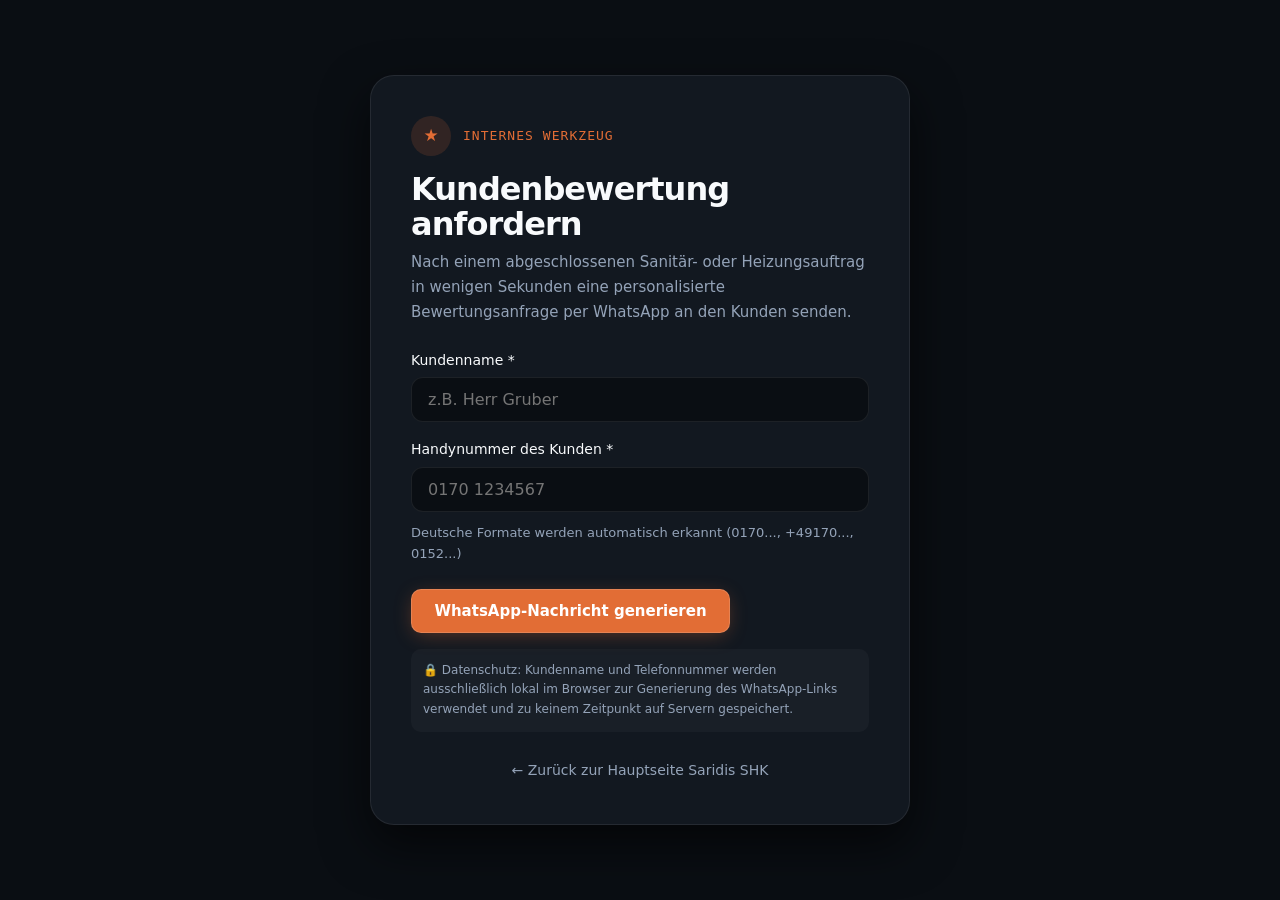
==== bewertung.html @ 6e92bdc9 "feat: bespoke website v8.0 - Saridis SHK (Tier 1)" ====
<!DOCTYPE html>
<html lang="de" data-theme="dark">
<head>
  <meta charset="UTF-8">
  <meta name="viewport" content="width=device-width, initial-scale=1.0">
  <title>Bewertungs-Tool – Saridis SHK Ingolstadt</title>
  <meta name="robots" content="noindex, nofollow">
  <link rel="icon" type="image/svg+xml" href="favicon.svg">
  <link rel="stylesheet" href="style.css">
</head>
<body>
  <main class="bewertung-container">
    <div class="bewertung-card">
      <div style="display:flex;align-items:center;gap:0.75rem;margin-bottom:var(--sp-4)">
        <span style="display:inline-flex;align-items:center;justify-content:center;width:2.5rem;height:2.5rem;border-radius:50%;background:rgba(226,109,53,0.15);color:var(--sc-accent);font-weight:700">★</span>
        <span style="font-family:var(--font-mono);font-size:0.8125rem;color:var(--sc-accent);letter-spacing:0.08em;text-transform:uppercase">Internes Werkzeug</span>
      </div>
      <h1>Kundenbewertung anfordern</h1>
      <p class="bewertung-subtitle">Nach einem abgeschlossenen Sanitär- oder Heizungsauftrag in wenigen Sekunden eine personalisierte Bewertungsanfrage per WhatsApp an den Kunden senden.</p>

      <form id="bewertungForm">
        <div class="form-field">
          <label for="bKundenname">Kundenname *</label>
          <input type="text" id="bKundenname" name="kundenname" class="form-input"
                 placeholder="z.B. Herr Gruber" required autocomplete="name">
        </div>
        <div class="form-field" style="margin-top:var(--sp-4)">
          <label for="bTelefon">Handynummer des Kunden *</label>
          <input type="tel" id="bTelefon" name="telefon" class="form-input"
                 placeholder="0170 1234567" required autocomplete="tel" inputmode="tel">
          <small style="color:var(--sc-ink-muted);font-size:.8125rem;margin-top:.25rem;display:block">
            Deutsche Formate werden automatisch erkannt (0170..., +49170..., 0152...)
          </small>
        </div>
        <div style="margin-top:var(--sp-6)">
          <button type="submit" class="btn-cta">WhatsApp-Nachricht generieren</button>
        </div>
      </form>

      <!-- Ergebnis -->
      <div id="bewertungResult" class="bewertung-result">
        <p style="font-weight:600;color:var(--sc-ink);margin:0 0 var(--sp-3)">Ihre personalisierte Nachricht ist bereit:</p>
        <div class="bewertung-actions">
          <a id="bewertungWaLink" href="#" target="_blank" rel="noopener noreferrer"
             class="btn-cta">In WhatsApp öffnen</a>
          <button type="button" id="bewertungCopyBtn" class="btn-secondary">Link kopieren</button>
        </div>
      </div>

      <!-- DSGVO-Hinweis -->
      <div class="bewertung-dsgvo">
        🔒 Datenschutz: Kundenname und Telefonnummer werden ausschließlich lokal im Browser zur Generierung des WhatsApp-Links verwendet und zu keinem Zeitpunkt auf Servern gespeichert.
      </div>
      
      <div style="margin-top:var(--sp-6);text-align:center">
        <a href="/" style="color:var(--sc-ink-muted);font-size:0.875rem;text-decoration:none">&larr; Zurück zur Hauptseite Saridis SHK</a>
      </div>
    </div>
  </main>
  <script src="assets/js/bewertung.js" defer></script>
</body>
</html>
---- style.css ----
/* ================================================================
   SARIDIS SHK - INGOLSTADT
   High-End Webdesign & B2B-Architektur (v8.0)
   Farbklima: Deep Hydro-Carbon, geschmiedetes Kupfer & Gletscher-Cyan
   ================================================================ */

/* === CSS CUSTOM PROPERTIES === */
:root {
  /* Brand Colors */
  --sc-canvas: #0A0E13;
  --sc-surface: #121820;
  --sc-surface-raised: #19222D;
  --sc-surface-card: #141C25;
  --sc-ink: #F8FAFC;
  --sc-ink-muted: #94A3B8; /* Harmonisch getöntes Titan-Silber */
  --sc-accent: #E26D35; /* Geschmiedetes Kupfer (Thermik & Heizung) */
  --sc-accent-hover: #F07A44;
  --sc-accent-rgb: 226, 109, 53;
  --sc-accent-subtle: #38BDF8; /* Gletscher-Cyan (Hydro & Präzision) */
  --sc-border: rgba(255, 255, 255, 0.08);
  --sc-border-focus: rgba(226, 109, 53, 0.6);

  /* Typography */
  --font-display: 'Space Grotesk', system-ui, -apple-system, sans-serif;
  --font-body: 'Plus Jakarta Sans', system-ui, -apple-system, sans-serif;
  --font-mono: 'JetBrains Mono', ui-monospace, monospace;

  /* Fluid Type Scale */
  --text-hero: clamp(2.35rem, 1.4rem + 4.2vw, 5.8rem);
  --text-h2: clamp(1.85rem, 1.2rem + 2.6vw, 3.4rem);
  --text-h3: clamp(1.25rem, 1.1rem + 1.2vw, 1.85rem);
  --text-body: clamp(0.95rem, 0.9rem + 0.2vw, 1.0625rem);
  --text-small: clamp(0.8125rem, 0.78rem + 0.1vw, 0.875rem);

  /* Spacing */
  --sp-1: 0.25rem;
  --sp-2: 0.5rem;
  --sp-3: 0.75rem;
  --sp-4: 1rem;
  --sp-6: 1.5rem;
  --sp-8: 2rem;
  --sp-12: 3rem;
  --sp-16: 4rem;
  --sp-24: 6rem;
  --sp-32: 8rem;

  /* Emil Kowalski Craft Tokens */
  --ease-out-expo: cubic-bezier(0.16, 1, 0.3, 1);
  --ease-out-cubic: cubic-bezier(0.33, 1, 0.68, 1);
  --ease-out-spring: cubic-bezier(0.34, 1.56, 0.64, 1);
  --duration-micro: 180ms;
  --duration-ui: 240ms;
}

/* === RESET & BASE === */
html {
  box-sizing: border-box;
  scroll-behavior: auto !important; /* Lenis-Kopplung ohne Trackpad-Konflikt */
  -webkit-text-size-adjust: 100%;
}
*, *::before, *::after {
  box-sizing: inherit;
}
body {
  margin: 0;
  overflow-x: hidden;
  background-color: var(--sc-canvas);
  color: var(--sc-ink);
  font-family: var(--font-body);
  font-size: var(--text-body);
  line-height: 1.65;
  -webkit-font-smoothing: antialiased;
  -moz-osx-font-smoothing: grayscale;
}
main {
  overflow-x: clip;
}

/* Native Performance Boost */
section:not(#hero) {
  content-visibility: auto;
  contain-intrinsic-size: auto 600px;
}

/* Typography Defaults */
h1, h2, h3, h4, .hero-title, .section-title {
  font-family: var(--font-display);
  color: var(--sc-ink);
  line-height: 1.1;
  letter-spacing: -0.03em;
  margin-top: 0;
  text-wrap: balance;
}
p {
  margin-top: 0;
  margin-bottom: var(--sp-4);
  color: var(--sc-ink-muted);
}
a {
  color: inherit;
  text-decoration: none;
}
img, svg {
  max-width: 100%;
  height: auto;
  display: block;
}

/* Vercel Web Interface Guidelines Focus Rings */
:focus-visible {
  outline: 2px solid var(--sc-accent) !important;
  outline-offset: 3px !important;
  border-radius: 4px;
}

/* === CONTAINER (Full-Canvas Widescreen) === */
.container {
  width: 100%;
  max-width: 1440px;
  margin-inline: auto;
  padding-inline: clamp(1rem, 3.5vw, 3.5rem);
}

/* Skip-Link */
.skip-link {
  position: absolute;
  top: -100px;
  left: var(--sp-4);
  background: var(--sc-accent);
  color: #fff;
  padding: 0.5rem 1rem;
  border-radius: 4px;
  z-index: 9999;
  font-weight: 600;
  transition: top var(--duration-micro) ease;
}
.skip-link:focus {
  top: var(--sp-4);
}

/* Buttons */
.btn-cta {
  display: inline-flex;
  align-items: center;
  justify-content: center;
  gap: 0.5rem;
  background: var(--sc-accent);
  color: #fff;
  font-family: var(--font-body);
  font-weight: 600;
  font-size: 0.9375rem;
  padding: 0.75rem 1.4rem;
  border-radius: 0.625rem;
  border: 1px solid rgba(255, 255, 255, 0.15);
  cursor: pointer;
  box-shadow: 0 4px 20px -4px rgba(226, 109, 53, 0.4);
  transition: transform var(--duration-micro) var(--ease-out-expo),
              background var(--duration-micro) var(--ease-out-expo),
              box-shadow var(--duration-micro) var(--ease-out-expo);
  text-decoration: none;
  white-space: nowrap;
}
.btn-cta:hover {
  background: var(--sc-accent-hover);
  transform: translateY(-2px);
  box-shadow: 0 8px 24px -4px rgba(226, 109, 53, 0.5);
}
.btn-cta:active {
  transform: scale(0.98);
}
.btn-secondary {
  display: inline-flex;
  align-items: center;
  justify-content: center;
  gap: 0.5rem;
  background: rgba(255, 255, 255, 0.05);
  color: var(--sc-ink);
  font-family: var(--font-body);
  font-weight: 600;
  font-size: 0.9375rem;
  padding: 0.75rem 1.35rem;
  border-radius: 0.625rem;
  border: 1px solid var(--sc-border);
  cursor: pointer;
  transition: background var(--duration-micro) var(--ease-out-expo),
              border-color var(--duration-micro) var(--ease-out-expo),
              transform var(--duration-micro) var(--ease-out-expo);
  text-decoration: none;
}
.btn-secondary:hover {
  background: rgba(255, 255, 255, 0.1);
  border-color: rgba(255, 255, 255, 0.2);
  transform: translateY(-1px);
}
.btn-secondary:active {
  transform: scale(0.98);
}
.full-width {
  width: 100%;
}

/* Gradients & Text Accents */
.gradient-text {
  background: linear-gradient(135deg, #FFFFFF 20%, #CBD5E1 60%, var(--sc-accent) 100%);
  -webkit-background-clip: text;
  -webkit-text-fill-color: transparent;
}
.eyebrow {
  font-family: var(--font-mono);
  font-size: clamp(0.72rem, 0.68rem + 0.18vw, 0.85rem);
  color: var(--sc-accent);
  letter-spacing: 0.12em;
  text-transform: uppercase;
  margin-bottom: var(--sp-2);
  display: inline-block;
}
.status-pill {
  display: inline-flex;
  align-items: center;
  gap: 0.5rem;
  padding: 0.35rem 0.85rem;
  border-radius: 9999px;
  background: rgba(255, 255, 255, 0.04);
  border: 1px solid var(--sc-border);
  font-family: var(--font-mono);
  font-size: 0.75rem;
  color: var(--sc-ink-muted);
}
.pill-dot {
  width: 8px;
  height: 8px;
  border-radius: 50%;
  background: #22C55E;
  box-shadow: 0 0 8px #22C55E;
}

/* Section Common */
.section-padding {
  padding-block: clamp(3.5rem, 6vw, 7rem);
}
.section-header {
  margin-bottom: clamp(2rem, 4vw, 3.5rem);
}
.section-header.text-center {
  text-align: center;
}
.section-subtitle {
  font-size: clamp(1rem, 0.95rem + 0.3vw, 1.15rem);
  max-width: 65ch;
  margin-inline: auto;
}

/* === HEADER & NAVIGATION === */
.site-header {
  position: fixed;
  top: 0;
  left: 0;
  width: 100%;
  z-index: 1000;
  background: rgba(10, 14, 19, 0.85);
  backdrop-filter: blur(16px);
  -webkit-backdrop-filter: blur(16px);
  border-bottom: 1px solid var(--sc-border);
  transition: padding var(--duration-ui) var(--ease-out-expo),
              background var(--duration-ui) var(--ease-out-expo);
  padding-block: 0.85rem;
}
.site-header.scrolled {
  padding-block: 0.6rem;
  background: rgba(10, 14, 19, 0.96);
  box-shadow: 0 12px 32px -10px rgba(0, 0, 0, 0.5);
}
.header-container {
  display: flex;
  align-items: center;
  justify-content: space-between;
  gap: var(--sp-4);
}
.brand-logo {
  display: flex;
  align-items: center;
  gap: 0.65rem;
  font-family: var(--font-display);
  font-weight: 700;
  font-size: 1.15rem;
  letter-spacing: -0.02em;
  color: #fff;
  flex-shrink: 0;
}
.logo-accent {
  color: var(--sc-accent);
}
.desktop-nav .nav-links {
  display: flex;
  align-items: center;
  gap: clamp(1rem, 2vw, 2rem);
  list-style: none;
  margin: 0;
  padding: 0;
  white-space: nowrap;
}
.desktop-nav .nav-links a {
  font-size: 0.875rem;
  font-weight: 500;
  color: var(--sc-ink-muted);
  transition: color var(--duration-micro) ease;
  position: relative;
  padding-block: 0.25rem;
}
.desktop-nav .nav-links a:hover,
.desktop-nav .nav-links a.nav-active {
  color: #fff;
}
.desktop-nav .nav-links a::after {
  content: '';
  position: absolute;
  bottom: 0;
  left: 50%;
  width: 0;
  height: 2px;
  background: var(--sc-accent);
  border-radius: 2px;
  transition: width var(--duration-micro) var(--ease-out-expo),
              left var(--duration-micro) var(--ease-out-expo);
}
.desktop-nav .nav-links a:hover::after,
.desktop-nav .nav-links a.nav-active::after {
  width: 100%;
  left: 0;
}

.header-actions {
  display: flex;
  align-items: center;
  gap: var(--sp-3);
  flex-shrink: 0;
}
.header-phone {
  display: none;
  align-items: center;
  gap: 0.45rem;
  font-family: var(--font-mono);
  font-size: 0.8125rem;
  color: var(--sc-accent);
  padding: 0.35rem 0.75rem;
  border-radius: 9999px;
  border: 1px solid rgba(226, 109, 53, 0.3);
  background: rgba(226, 109, 53, 0.06);
}
@media (min-width: 1100px) {
  .header-phone {
    display: inline-flex;
  }
}
.phone-pulse {
  width: 6px;
  height: 6px;
  border-radius: 50%;
  background: var(--sc-accent);
  box-shadow: 0 0 6px var(--sc-accent);
}

.hamburger {
  display: none;
  flex-direction: column;
  justify-content: center;
  gap: 5px;
  width: 2.5rem;
  height: 2.5rem;
  background: rgba(255, 255, 255, 0.05);
  border: 1px solid var(--sc-border);
  border-radius: 0.5rem;
  cursor: pointer;
  padding: 0.5rem;
}
.hamburger .bar {
  width: 100%;
  height: 2px;
  background: var(--sc-ink);
  transition: transform var(--duration-micro) ease;
}

/* Breakpoint 1024px: Menü schaltet auf Hamburger um */
@media (max-width: 1024px) {
  .desktop-nav, .header-cta {
    display: none !important;
  }
  .hamburger {
    display: flex;
  }
}

/* Mobile Menu Dialog */
.mobile-menu {
  position: fixed;
  inset: 0;
  z-index: 999;
  background: rgba(10, 14, 19, 0.98);
  backdrop-filter: blur(24px);
  -webkit-backdrop-filter: blur(24px);
  display: none;
  padding: 6rem 2rem 3rem;
  flex-direction: column;
  justify-content: space-between;
}
.mobile-menu.is-open {
  display: flex !important;
}
.mobile-nav-links {
  list-style: none;
  padding: 0;
  margin: 0;
  display: flex;
  flex-direction: column;
  gap: 1.5rem;
}
.mobile-nav-links a {
  font-family: var(--font-display);
  font-size: 1.6rem;
  font-weight: 600;
  color: var(--sc-ink);
  display: block;
}
.mobile-nav-links a:hover {
  color: var(--sc-accent);
}

/* === HERO STAGE === */
#hero {
  padding-top: clamp(6.5rem, 11vw, 9.5rem);
  padding-bottom: clamp(3rem, 6vw, 6rem);
  position: relative;
}
.hero-grid {
  display: grid;
  grid-template-columns: 1fr;
  gap: clamp(2rem, 4vw, 4rem);
  align-items: center;
}
@media (min-width: 1024px) {
  .hero-grid {
    grid-template-columns: 1.15fr 0.85fr;
  }
}
.hero-content {
  display: flex;
  flex-direction: column;
  align-items: flex-start;
}
.hero-greeting {
  font-family: var(--font-mono);
  font-size: 0.85rem;
  color: var(--sc-accent-subtle);
  margin-bottom: var(--sp-2);
}
.hero-title {
  font-size: var(--text-hero);
  margin-bottom: var(--sp-4);
  word-break: break-word;
}
.hero-lead {
  font-size: clamp(1.05rem, 0.95rem + 0.35vw, 1.25rem);
  line-height: 1.6;
  margin-bottom: var(--sp-6);
  max-width: 60ch;
}
.hero-actions {
  display: flex;
  gap: var(--sp-4);
  flex-wrap: wrap;
  width: 100%;
}
@media (max-width: 480px) {
  .hero-actions .btn-cta,
  .hero-actions .btn-secondary {
    width: 100%;
  }
}
.hero-proof-bar {
  display: flex;
  align-items: center;
  gap: var(--sp-6);
  margin-top: var(--sp-8);
  padding-top: var(--sp-6);
  border-top: 1px solid var(--sc-border);
  flex-wrap: wrap;
}
.proof-item {
  display: flex;
  flex-direction: column;
}
.proof-val {
  font-family: var(--font-mono);
  font-size: 1.5rem;
  font-weight: 700;
  color: #fff;
}
.proof-lbl {
  font-size: 0.75rem;
  color: var(--sc-ink-muted);
  text-transform: uppercase;
  letter-spacing: 0.05em;
}

/* Hero Visual: Vorwand-Schnittstellen-Slider */
.vorwand-card {
  background: var(--sc-surface);
  border: 1px solid var(--sc-border);
  border-radius: 1.5rem;
  padding: clamp(1.25rem, 2.5vw, 2rem);
  position: relative;
  box-shadow: 0 24px 64px -16px rgba(0, 0, 0, 0.6);
}
.vorwand-header {
  display: flex;
  justify-content: space-between;
  align-items: center;
  margin-bottom: var(--sp-4);
}
.vorwand-stage-wrapper {
  position: relative;
  width: 100%;
  height: 320px;
  border-radius: 1rem;
  overflow: hidden;
  border: 1px solid rgba(255, 255, 255, 0.08);
  background: #0D131A;
  touch-action: pan-y;
}
@media (min-width: 640px) {
  .vorwand-stage-wrapper {
    height: 380px;
  }
}
.vorwand-layer {
  position: absolute;
  inset: 0;
  width: 100%;
  height: 100%;
  display: flex;
  flex-direction: column;
  justify-content: space-between;
  padding: 1.5rem;
  user-select: none;
}
.vorwand-layer.raw {
  background: radial-gradient(circle at 70% 30%, #19232D 0%, #0D131A 100%);
  border-right: 2px solid var(--sc-accent);
}
.vorwand-layer.finished {
  background: radial-gradient(circle at 30% 70%, #15222E 0%, #0A1016 100%);
}
.vorwand-handle {
  position: absolute;
  top: 0;
  bottom: 0;
  left: 50%;
  width: 4px;
  background: var(--sc-accent);
  cursor: ew-resize;
  z-index: 20;
  display: flex;
  align-items: center;
  justify-content: center;
}
.handle-knob {
  width: 44px;
  height: 44px;
  border-radius: 50%;
  background: var(--sc-accent);
  color: #fff;
  display: flex;
  align-items: center;
  justify-content: center;
  font-size: 0.85rem;
  font-weight: 700;
  box-shadow: 0 0 16px rgba(226, 109, 53, 0.8);
  user-select: none;
}
.layer-badge {
  font-family: var(--font-mono);
  font-size: 0.75rem;
  padding: 0.35rem 0.75rem;
  border-radius: 6px;
  width: fit-content;
}
.raw-badge {
  background: rgba(226, 109, 53, 0.2);
  color: var(--sc-accent);
  border: 1px solid rgba(226, 109, 53, 0.4);
}
.finish-badge {
  background: rgba(56, 189, 248, 0.2);
  color: var(--sc-accent-subtle);
  border: 1px solid rgba(56, 189, 248, 0.4);
}
.layer-specs {
  display: flex;
  flex-direction: column;
  gap: 0.4rem;
}
.spec-item {
  font-family: var(--font-mono);
  font-size: 0.8125rem;
  color: var(--sc-ink);
  display: flex;
  align-items: center;
  gap: 0.4rem;
}

/* === ROTATING BADGE === */
.rotating-seal {
  animation: spin-slow 22s linear infinite;
  transform-origin: center;
  will-change: transform;
}
@keyframes spin-slow {
  from { transform: rotate(0deg); }
  to { transform: rotate(360deg); }
}

/* === BENTO DOSSIER (Leistungen & Standards) === */
.bento-grid {
  display: grid;
  grid-template-columns: 1fr;
  gap: clamp(1rem, 2vw, 1.75rem);
}
@media (min-width: 768px) {
  .bento-grid {
    grid-template-columns: repeat(2, 1fr);
  }
}
@media (min-width: 1100px) {
  .bento-grid {
    grid-template-columns: 1.2fr 0.8fr;
  }
}
.bento-card {
  background: var(--sc-surface);
  border: 1px solid var(--sc-border);
  border-radius: 1.25rem;
  padding: clamp(1.5rem, 3vw, 2.5rem);
  position: relative;
  overflow: hidden;
  transition: border-color var(--duration-micro) ease,
              transform var(--duration-micro) ease;
}
.bento-card:hover {
  border-color: rgba(255, 255, 255, 0.18);
}
.bento-card.accent-copper {
  border-top: 3px solid var(--sc-accent);
}
.bento-card.accent-cyan {
  border-top: 3px solid var(--sc-accent-subtle);
}
.card-icon-tag {
  display: inline-flex;
  align-items: center;
  gap: 0.5rem;
  font-family: var(--font-mono);
  font-size: 0.8125rem;
  color: var(--sc-ink-muted);
  margin-bottom: var(--sp-4);
}
.bento-list {
  list-style: none;
  padding: 0;
  margin: var(--sp-4) 0 0;
  display: flex;
  flex-direction: column;
  gap: 0.75rem;
}
.bento-list li {
  display: flex;
  align-items: flex-start;
  gap: 0.6rem;
  font-size: 0.9375rem;
  color: var(--sc-ink);
}
.bento-list li svg {
  flex-shrink: 0;
  margin-top: 3px;
  color: var(--sc-accent);
}

/* 4-Spalten Grid */
.grid-4-col {
  display: grid;
  grid-template-columns: 1fr;
  gap: var(--sp-4);
}
@media (min-width: 640px) {
  .grid-4-col {
    grid-template-columns: repeat(2, 1fr);
  }
}
@media (min-width: 1100px) {
  .grid-4-col {
    grid-template-columns: repeat(4, 1fr);
  }
}
.grid-3-col {
  display: grid;
  grid-template-columns: 1fr;
  gap: var(--sp-6);
}
@media (min-width: 640px) {
  .grid-3-col {
    grid-template-columns: repeat(2, 1fr);
  }
}
@media (min-width: 1024px) {
  .grid-3-col {
    grid-template-columns: repeat(3, 1fr);
  }
}

/* Standard Kacheln */
.standard-card {
  background: var(--sc-surface);
  border: 1px solid var(--sc-border);
  border-radius: 1.25rem;
  padding: var(--sp-6);
}
.standard-card h3 {
  font-size: 1.15rem;
  margin-block: var(--sp-2);
}

/* === SIGNATURE FEATURE: SIMULATOR === */
.simulator-container {
  background: var(--sc-surface);
  border: 1px solid var(--sc-border);
  border-radius: 1.5rem;
  padding: clamp(1.25rem, 3.5vw, 3rem);
  box-shadow: 0 20px 60px -15px rgba(0, 0, 0, 0.4);
}
.simulator-layout {
  display: grid;
  grid-template-columns: 1fr;
  gap: clamp(1.5rem, 3.5vw, 3rem);
}
@media (min-width: 1024px) {
  .simulator-layout {
    grid-template-columns: 1.15fr 0.85fr;
  }
}
.sim-module-group {
  margin-bottom: var(--sp-6);
}
.sim-label {
  display: block;
  font-weight: 600;
  margin-bottom: var(--sp-3);
  color: var(--sc-ink);
}
.scope-toggle-tabs {
  display: grid;
  grid-template-columns: 1fr;
  gap: 0.5rem;
}
@media (min-width: 500px) {
  .scope-toggle-tabs {
    grid-template-columns: repeat(3, 1fr);
  }
}
.sim-tab-btn {
  background: var(--sc-canvas);
  border: 1px solid var(--sc-border);
  color: var(--sc-ink-muted);
  border-radius: 0.75rem;
  padding: 0.65rem 0.85rem;
  font-family: var(--font-body);
  font-size: 0.875rem;
  font-weight: 500;
  cursor: pointer;
  text-align: center;
  transition: all var(--duration-micro) ease;
}
.sim-tab-btn.active {
  background: rgba(226, 109, 53, 0.15);
  border-color: var(--sc-accent);
  color: #fff;
  font-weight: 600;
}
.range-slider-wrapper {
  display: flex;
  flex-direction: column;
  gap: 0.5rem;
}
.range-display {
  display: flex;
  justify-content: space-between;
  font-family: var(--font-mono);
  font-size: 0.875rem;
  color: var(--sc-accent);
}
.sim-slider {
  width: 100%;
  height: 6px;
  border-radius: 3px;
  background: var(--sc-border);
  accent-color: var(--sc-accent);
  cursor: pointer;
}

/* Simulator Output Dashboard */
.sim-result-card {
  background: var(--sc-surface-raised);
  border: 1px solid rgba(226, 109, 53, 0.25);
  border-radius: 1.25rem;
  padding: clamp(1.25rem, 2.5vw, 2rem);
  display: flex;
  flex-direction: column;
  justify-content: space-between;
  gap: var(--sp-6);
}
.res-stat-row {
  display: flex;
  justify-content: space-between;
  align-items: center;
  padding-block: 0.65rem;
  border-bottom: 1px solid var(--sc-border);
}
.res-stat-row:last-child {
  border-bottom: none;
}
.res-val {
  font-family: var(--font-mono);
  font-weight: 700;
  color: #fff;
}
.res-val.highlight {
  color: var(--sc-accent);
  font-size: 1.15rem;
}
.res-val.kfw {
  color: var(--sc-accent-subtle);
}

/* === ERLEBNIS-KONTAKTPUNKT (Multi-Step Form) === */
.experience-contact-card {
  background: var(--sc-surface);
  border: 1px solid var(--sc-border);
  border-radius: 1.5rem;
  padding: clamp(1.25rem, 3vw, 2.5rem);
  max-width: 840px;
  margin-inline: auto;
  box-shadow: 0 20px 48px -12px rgba(0, 0, 0, 0.5);
}
.contact-step-indicator {
  display: flex;
  align-items: center;
  justify-content: space-between;
  margin-bottom: var(--sp-8);
  gap: var(--sp-2);
}
.step-badge {
  display: flex;
  align-items: center;
  gap: 0.5rem;
  background: transparent;
  border: 1px solid var(--sc-border);
  padding: 0.45rem 0.85rem;
  border-radius: 9999px;
  font-size: 0.8125rem;
  color: var(--sc-ink-muted);
  cursor: pointer;
  transition: all var(--duration-ui) var(--ease-out-expo);
}
.step-badge.active {
  background: var(--sc-accent);
  color: #fff;
  border-color: var(--sc-accent);
}
.step-num {
  width: 1.25rem;
  height: 1.25rem;
  border-radius: 50%;
  background: rgba(255, 255, 255, 0.2);
  display: inline-flex;
  align-items: center;
  justify-content: center;
  font-weight: 700;
  font-size: 0.75rem;
}
.step-line {
  flex: 1;
  height: 2px;
  background: var(--sc-border);
}
.option-pill-grid {
  display: grid;
  grid-template-columns: 1fr;
  gap: var(--sp-3);
  margin-bottom: var(--sp-6);
}
@media (min-width: 640px) {
  .option-pill-grid {
    grid-template-columns: repeat(3, 1fr);
  }
}
.craft-option-card {
  position: relative;
  display: flex;
  border: 2px solid var(--sc-border);
  border-radius: 1rem;
  padding: var(--sp-4);
  cursor: pointer;
  background: var(--sc-canvas);
  transition: transform var(--duration-micro) var(--ease-out-expo),
              border-color var(--duration-micro) var(--ease-out-expo),
              background var(--duration-micro) var(--ease-out-expo);
}
.craft-option-card input {
  position: absolute;
  opacity: 0;
}
.craft-option-card:has(input:checked) {
  border-color: var(--sc-accent);
  background: rgba(226, 109, 53, 0.08);
  transform: translateY(-2px);
}
.craft-option-card:hover {
  border-color: var(--sc-ink-muted);
}
.option-content {
  display: flex;
  flex-direction: column;
  gap: 0.25rem;
}
.option-title {
  font-size: 0.95rem;
  color: var(--sc-ink);
}
.option-desc {
  font-size: 0.8rem;
  color: var(--sc-ink-muted);
}
.step-nav-actions {
  margin-top: var(--sp-6);
  display: flex;
  justify-content: flex-end;
  gap: var(--sp-4);
}
.step-nav-actions.flex-between {
  justify-content: space-between;
}
.form-grid-inputs {
  display: grid;
  grid-template-columns: 1fr;
  gap: var(--sp-4);
}
@media (min-width: 640px) {
  .form-grid-inputs {
    grid-template-columns: repeat(2, 1fr);
  }
  .form-field.full-width {
    grid-column: span 2;
  }
}
.form-field {
  display: flex;
  flex-direction: column;
  gap: 0.35rem;
}
.form-field label {
  font-size: 0.875rem;
  font-weight: 500;
  color: var(--sc-ink);
}
.form-input {
  width: 100%;
  padding: 0.75rem 1rem;
  border: 1px solid var(--sc-border);
  border-radius: 0.75rem;
  background: var(--sc-canvas);
  color: var(--sc-ink);
  font-family: var(--font-body);
  font-size: 1rem;
  transition: border-color var(--duration-micro) var(--ease-out-expo);
}
.form-input:focus {
  border-color: var(--sc-accent);
  outline: none;
}
.contact-fallback-card {
  margin-top: var(--sp-6);
  padding: var(--sp-6);
  background: rgba(220, 38, 38, 0.08);
  border: 1px solid rgba(220, 38, 38, 0.3);
  border-radius: 1rem;
  text-align: center;
}
.fallback-actions {
  display: flex;
  gap: var(--sp-4);
  justify-content: center;
  flex-wrap: wrap;
  margin-top: var(--sp-4);
}

/* === FOOTER === */
.site-footer {
  border-top: 1px solid var(--sc-border);
  padding-block: var(--sp-8);
  background: #070A0E;
}
.footer-content {
  display: flex;
  flex-direction: column;
  align-items: center;
  justify-content: space-between;
  gap: var(--sp-4);
  text-align: center;
}
@media (min-width: 768px) {
  .footer-content {
    flex-direction: row;
    text-align: left;
  }
}
.footer-copy {
  margin: 0;
  font-size: 0.875rem;
  color: var(--sc-ink-muted);
}
.footer-links {
  display: flex;
  align-items: center;
  gap: var(--sp-3);
  font-size: 0.875rem;
  color: var(--sc-ink-muted);
}
.footer-links button,
.inline-link-btn {
  background: none;
  border: none;
  padding: 0;
  color: var(--sc-ink-muted);
  font-size: inherit;
  font-family: inherit;
  cursor: pointer;
  text-decoration: underline;
}
.footer-links button:hover,
.inline-link-btn:hover {
  color: #fff;
}

/* === MODALS (Impressum & Datenschutz) === */
.modal {
  position: fixed;
  inset: 0;
  z-index: 2000;
  display: flex;
  align-items: center;
  justify-content: center;
  padding: 1rem;
}
.modal[hidden] {
  display: none !important;
}
.modal-backdrop {
  position: absolute;
  inset: 0;
  background: rgba(0, 0, 0, 0.85);
  backdrop-filter: blur(8px);
}
.modal-content {
  position: relative;
  background: var(--sc-surface);
  border: 1px solid var(--sc-border);
  border-radius: 1.25rem;
  width: min(720px, 100%);
  max-height: 85vh;
  overflow-y: auto;
  padding: clamp(1.5rem, 4vw, 2.5rem);
  box-shadow: 0 24px 64px rgba(0, 0, 0, 0.8);
  z-index: 10;
}
.modal-close {
  position: absolute;
  top: 1.25rem;
  right: 1.25rem;
  background: rgba(255, 255, 255, 0.08);
  border: none;
  color: var(--sc-ink);
  width: 2rem;
  height: 2rem;
  border-radius: 50%;
  cursor: pointer;
  display: flex;
  align-items: center;
  justify-content: center;
  font-size: 1rem;
}

/* === CONSENT BANNER === */
.consent-banner {
  position: fixed;
  bottom: 1.25rem;
  left: 1.25rem;
  right: 1.25rem;
  max-width: 580px;
  margin-inline: auto;
  z-index: 1500;
  background: var(--sc-surface);
  border: 1px solid var(--sc-border);
  border-radius: 1rem;
  padding: 1.25rem;
  box-shadow: 0 20px 48px rgba(0, 0, 0, 0.7);
}
.consent-banner[hidden] {
  display: none !important;
}
.consent-actions {
  display: flex;
  gap: var(--sp-3);
  margin-top: var(--sp-3);
  flex-wrap: wrap;
}
.btn-consent-accept {
  background: var(--sc-accent);
  color: #fff;
  border: none;
  padding: 0.5rem 1rem;
  border-radius: 0.5rem;
  font-weight: 600;
  font-size: 0.875rem;
  cursor: pointer;
}
.btn-consent-reject {
  background: rgba(255, 255, 255, 0.08);
  color: var(--sc-ink);
  border: 1px solid var(--sc-border);
  padding: 0.5rem 1rem;
  border-radius: 0.5rem;
  font-size: 0.875rem;
  cursor: pointer;
}

/* === WHATSAPP FLOATING WIDGET === */
.whatsapp-widget {
  position: fixed;
  bottom: 1.25rem;
  right: 1.25rem;
  width: 3.5rem;
  height: 3.5rem;
  border-radius: 50%;
  background: #25D366;
  color: #fff;
  display: flex;
  align-items: center;
  justify-content: center;
  z-index: 997;
  box-shadow: 0 8px 24px -4px rgba(37, 211, 102, 0.5);
  transition: transform var(--duration-micro) var(--ease-out-expo);
}
.whatsapp-widget:hover {
  transform: scale(1.08);
}
.whatsapp-pulse {
  position: absolute;
  inset: -4px;
  border-radius: 50%;
  border: 2px solid #25D366;
  animation: wa-pulse 2s infinite ease-out;
}
@keyframes wa-pulse {
  0% { transform: scale(1); opacity: 0.8; }
  100% { transform: scale(1.35); opacity: 0; }
}

/* === BAUSTEIN A: SMART CHAT ASSISTENT === */
.chat-widget {
  position: fixed;
  bottom: 5.5rem;
  right: 1.25rem;
  z-index: 998;
  display: flex;
  flex-direction: column;
  align-items: flex-end;
  gap: var(--sp-3);
}
.chat-toggle-btn {
  display: flex;
  align-items: center;
  gap: 0.5rem;
  background: var(--sc-surface-raised);
  color: #fff;
  border: 1px solid var(--sc-accent);
  border-radius: 9999px;
  padding: 0.65rem 1.1rem;
  font-family: var(--font-body);
  font-size: 0.875rem;
  font-weight: 600;
  cursor: pointer;
  box-shadow: 0 4px 16px -4px rgba(0, 0, 0, 0.4);
  transition: transform var(--duration-micro) var(--ease-out-expo);
  position: relative;
}
.chat-toggle-btn:hover {
  transform: translateY(-2px);
  background: var(--sc-surface);
}
.chat-toggle-label {
  display: none;
}
@media (min-width: 480px) {
  .chat-toggle-label {
    display: inline;
  }
}
.chat-puls {
  position: absolute;
  top: -3px;
  right: -3px;
  width: 10px;
  height: 10px;
  border-radius: 50%;
  background: #22c55e;
  box-shadow: 0 0 0 0 rgba(34, 197, 94, 0.5);
  animation: chat-puls-ring 2s ease-out infinite;
}
@keyframes chat-puls-ring {
  0%   { box-shadow: 0 0 0 0 rgba(34, 197, 94, 0.5); }
  70%  { box-shadow: 0 0 0 8px rgba(34, 197, 94, 0); }
  100% { box-shadow: 0 0 0 0 rgba(34, 197, 94, 0); }
}
.chat-panel {
  width: min(360px, calc(100vw - 2.5rem));
  background: var(--sc-surface);
  border: 1px solid var(--sc-border);
  border-radius: 1.25rem;
  box-shadow: 0 20px 48px -12px rgba(0, 0, 0, 0.8);
  display: flex;
  flex-direction: column;
  overflow: hidden;
  max-height: min(520px, calc(100dvh - 10rem));
}
.chat-panel[hidden] {
  display: none !important;
}
.chat-header {
  display: flex;
  align-items: center;
  justify-content: space-between;
  padding: var(--sp-4);
  background: var(--sc-surface-raised);
  border-bottom: 1px solid var(--sc-border);
  color: #fff;
  gap: var(--sp-3);
}
.chat-header-info {
  display: flex;
  align-items: center;
  gap: var(--sp-3);
}
.chat-avatar {
  width: 2.25rem;
  height: 2.25rem;
  border-radius: 50%;
  background: var(--sc-accent);
  display: flex;
  align-items: center;
  justify-content: center;
  font-weight: 700;
  font-size: 0.95rem;
  flex-shrink: 0;
}
.chat-name {
  font-weight: 600;
  font-size: 0.9375rem;
  margin: 0;
}
.chat-status {
  font-size: 0.75rem;
  color: #22C55E;
  margin: 0;
}
.chat-close-btn {
  background: transparent;
  border: none;
  color: var(--sc-ink-muted);
  cursor: pointer;
  padding: 0.35rem;
  display: flex;
  align-items: center;
  justify-content: center;
}
.chat-messages {
  flex: 1;
  overflow-y: auto;
  padding: var(--sp-4);
  display: flex;
  flex-direction: column;
  gap: var(--sp-3);
}
.chat-bubble {
  max-width: 88%;
  padding: 0.625rem 0.875rem;
  border-radius: 1rem;
  font-size: 0.875rem;
  line-height: 1.5;
  word-break: break-word;
}
.chat-bubble.bot {
  background: var(--sc-canvas);
  border: 1px solid var(--sc-border);
  color: var(--sc-ink);
  border-bottom-left-radius: 0.25rem;
  align-self: flex-start;
}
.chat-bubble.user {
  background: var(--sc-accent);
  color: #fff;
  border-bottom-right-radius: 0.25rem;
  align-self: flex-end;
}
.chat-wa-btn {
  display: inline-flex;
  align-items: center;
  gap: 0.4rem;
  margin-top: 0.5rem;
  background: #25d366;
  color: #fff;
  border: none;
  border-radius: 0.625rem;
  padding: 0.45rem 0.875rem;
  font-size: 0.8125rem;
  font-weight: 600;
  cursor: pointer;
  text-decoration: none;
  white-space: nowrap;
}
.chat-quick-actions {
  display: flex;
  flex-wrap: wrap;
  gap: 0.4rem;
  padding: 0 var(--sp-4) var(--sp-3);
}
.chat-quick-btn {
  background: transparent;
  border: 1px solid var(--sc-border);
  color: var(--sc-ink-muted);
  border-radius: 9999px;
  padding: 0.35rem 0.8rem;
  font-size: 0.8125rem;
  cursor: pointer;
  transition: all var(--duration-micro) ease;
}
.chat-quick-btn:hover {
  background: var(--sc-accent);
  border-color: var(--sc-accent);
  color: #fff;
}
.chat-input-form {
  display: flex;
  align-items: center;
  gap: var(--sp-2);
  padding: var(--sp-3) var(--sp-4);
  border-top: 1px solid var(--sc-border);
  background: var(--sc-surface-raised);
}
.chat-input {
  flex: 1;
  border: 1px solid var(--sc-border);
  border-radius: 0.75rem;
  padding: 0.5rem 0.75rem;
  background: var(--sc-canvas);
  color: var(--sc-ink);
  font-size: 0.875rem;
  font-family: var(--font-body);
}
.chat-send-btn {
  background: var(--sc-accent);
  color: #fff;
  border: none;
  border-radius: 0.75rem;
  width: 2.25rem;
  height: 2.25rem;
  display: flex;
  align-items: center;
  justify-content: center;
  cursor: pointer;
}
.chat-dsgvo-hint {
  font-size: 0.7rem;
  color: var(--sc-ink-muted);
  text-align: center;
  padding: 0 var(--sp-4) var(--sp-2);
  margin: 0;
}

/* === BAUSTEIN B: BEWERTUNGS-TOOL CSS === */
.bewertung-container {
  min-height: 100dvh;
  display: flex;
  align-items: center;
  justify-content: center;
  padding: clamp(1.25rem, 4vw, 3rem);
  background: var(--sc-canvas);
}
.bewertung-card {
  width: 100%;
  max-width: 540px;
  background: var(--sc-surface);
  border: 1px solid var(--sc-border);
  border-radius: 1.5rem;
  padding: clamp(1.5rem, 4vw, 2.5rem);
  box-shadow: 0 20px 48px rgba(0, 0, 0, 0.6);
}
.bewertung-card h1 {
  font-size: clamp(1.5rem, 3vw, 2rem);
  margin-bottom: var(--sp-2);
}
.bewertung-subtitle {
  color: var(--sc-ink-muted);
  font-size: 0.9375rem;
  margin-bottom: var(--sp-6);
}
.bewertung-result {
  margin-top: var(--sp-6);
  padding: var(--sp-4);
  background: var(--sc-canvas);
  border: 1px solid var(--sc-border);
  border-radius: 1rem;
  display: none;
}
.bewertung-result.is-visible {
  display: block;
}
.bewertung-actions {
  display: flex;
  gap: var(--sp-3);
  flex-wrap: wrap;
  margin-top: var(--sp-4);
}
.bewertung-dsgvo {
  font-size: 0.75rem;
  color: var(--sc-ink-muted);
  margin-top: var(--sp-4);
  padding: var(--sp-3);
  background: rgba(255, 255, 255, 0.03);
  border-radius: 0.625rem;
}

/* === BAUSTEIN C: RECRUITING-SEITE CSS === */
.team-hero {
  padding-top: clamp(6.5rem, 11vw, 9.5rem);
  padding-bottom: clamp(2rem, 4vw, 4rem);
  text-align: center;
}
.team-benefit-card {
  background: var(--sc-surface);
  border: 1px solid var(--sc-border);
  border-radius: 1.25rem;
  padding: var(--sp-6);
}
.benefit-icon-wrap {
  width: 3.5rem;
  height: 3.5rem;
  border-radius: 1rem;
  background: rgba(226, 109, 53, 0.12);
  border: 1px solid rgba(226, 109, 53, 0.3);
  display: flex;
  align-items: center;
  justify-content: center;
  margin-bottom: var(--sp-4);
}
.team-form-section {
  background: var(--sc-surface);
  border: 1px solid var(--sc-border);
  border-radius: 1.5rem;
  padding: clamp(1.5rem, 4vw, 2.5rem);
  max-width: 640px;
  margin: var(--sp-8) auto 0;
  box-shadow: 0 20px 48px rgba(0, 0, 0, 0.6);
}

/* === NATIVE 3D PERSPECTIVE ENGINE === */
.card-3d {
  transform-style: preserve-3d;
  transition: transform 0.25s var(--ease-out-expo), box-shadow 0.25s ease;
  will-change: transform;
}

/* === REDUCED MOTION === */
@media (prefers-reduced-motion: reduce) {
  *, *::before, *::after {
    animation-duration: 0.01ms !important;
    animation-iteration-count: 1 !important;
    transition-duration: 0.01ms !important;
  }
}
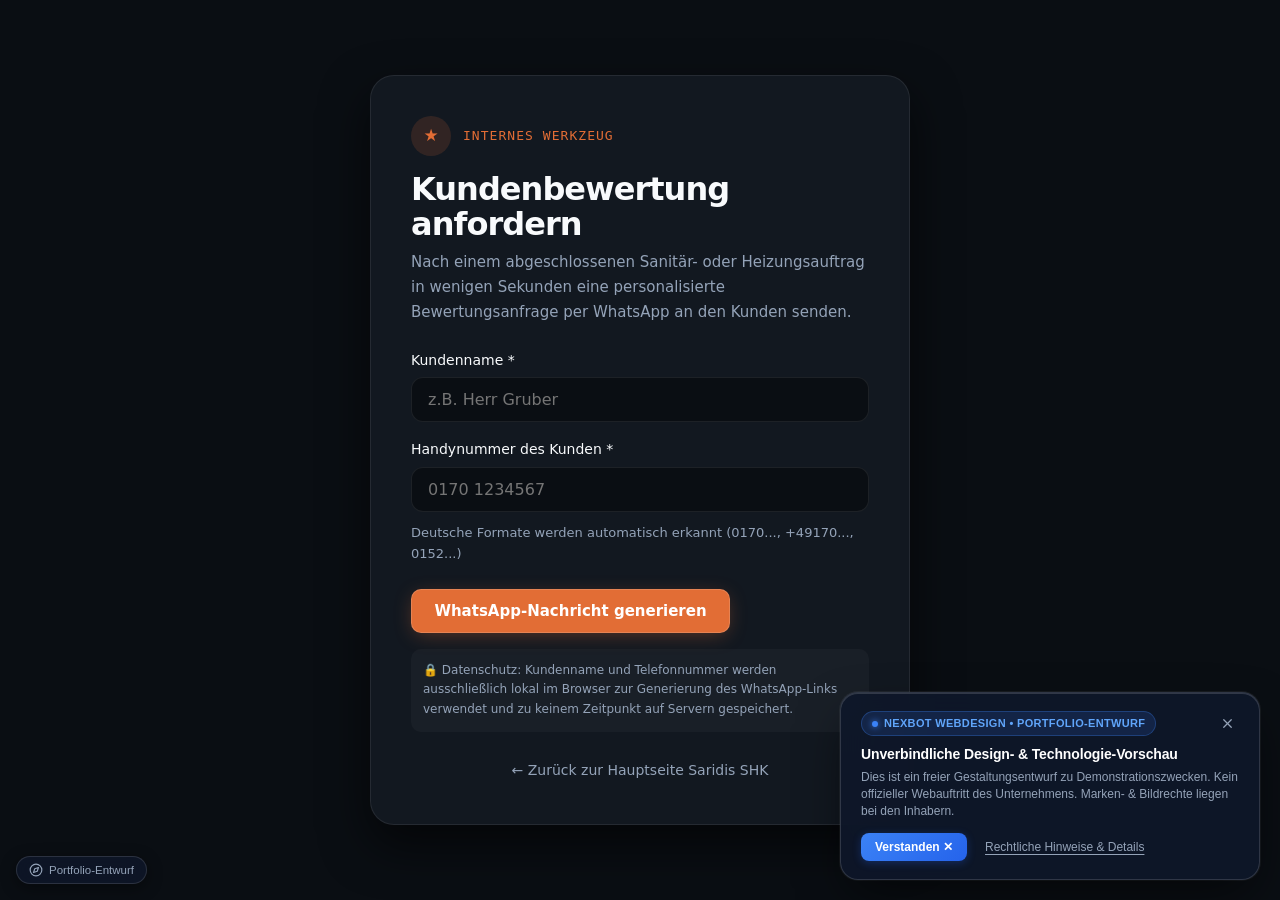
==== commit 83e214e5: "feat(legal): add dismissible portfolio preview notice, legal transparency modal and strict noindex r" ====
--- a/bewertung.html
+++ b/bewertung.html
@@ -4,9 +4,11 @@
   <meta charset="UTF-8">
   <meta name="viewport" content="width=device-width, initial-scale=1.0">
   <title>Bewertungs-Tool – Saridis SHK Ingolstadt</title>
-  <meta name="robots" content="noindex, nofollow">
+  
   <link rel="icon" type="image/svg+xml" href="favicon.svg">
   <link rel="stylesheet" href="style.css">
+  <meta name="robots" content="noindex, nofollow, noarchive">
+  <link rel="stylesheet" href="preview-notice.css">
 </head>
 <body>
   <main class="bewertung-container">
@@ -58,5 +60,7 @@
     </div>
   </main>
   <script src="assets/js/bewertung.js" defer></script>
+  <!-- Portfolio Preview & Legal Transparency Notice -->
+  <script src="preview-notice.js"></script>
 </body>
 </html>
--- a/preview-notice.css
+++ b/preview-notice.css
@@ -0,0 +1,285 @@
+/* ==========================================================================
+   Nexbot Webdesign – Portfolio Preview & Legal Notice Styles
+   ========================================================================== */
+
+:root {
+  --pn-bg: rgba(15, 23, 42, 0.92);
+  --pn-border: rgba(255, 255, 255, 0.14);
+  --pn-text-main: #f8fafc;
+  --pn-text-muted: #94a3b8;
+  --pn-accent: #3b82f6;
+  --pn-accent-hover: #2563eb;
+  --pn-radius: 18px;
+}
+
+/* --------------------------------------------------------------------------
+   Floating Notice Toast (Bottom Right)
+   -------------------------------------------------------------------------- */
+#nexbot-preview-toast {
+  position: fixed !important;
+  bottom: 20px !important;
+  right: 20px !important;
+  z-index: 999999 !important;
+  max-width: 420px !important;
+  width: calc(100% - 40px) !important;
+  background: var(--pn-bg) !important;
+  border: 1px solid var(--pn-border) !important;
+  border-radius: var(--pn-radius) !important;
+  box-shadow: 0 20px 50px -10px rgba(0, 0, 0, 0.6),
+              0 0 0 1px rgba(255, 255, 255, 0.06),
+              inset 0 1px 0 rgba(255, 255, 255, 0.15) !important;
+  backdrop-filter: blur(20px) !important;
+  -webkit-backdrop-filter: blur(20px) !important;
+  padding: 18px 20px !important;
+  box-sizing: border-box !important;
+  color: var(--pn-text-main) !important;
+  font-family: -apple-system, BlinkMacSystemFont, "Segoe UI", Roboto, "Helvetica Neue", Arial, sans-serif !important;
+  font-size: 13px !important;
+  line-height: 1.5 !important;
+  opacity: 0;
+  transform: translateY(20px) scale(0.97);
+  transition: opacity 0.35s cubic-bezier(0.16, 1, 0.3, 1),
+              transform 0.35s cubic-bezier(0.16, 1, 0.3, 1) !important;
+  pointer-events: none;
+}
+
+#nexbot-preview-toast.pn-visible {
+  opacity: 1 !important;
+  transform: translateY(0) scale(1) !important;
+  pointer-events: auto !important;
+}
+
+.pn-header {
+  display: flex !important;
+  align-items: center !important;
+  justify-content: space-between !important;
+  margin-bottom: 8px !important;
+}
+
+.pn-badge {
+  display: inline-flex !important;
+  align-items: center !important;
+  gap: 6px !important;
+  padding: 3px 10px !important;
+  background: rgba(59, 130, 246, 0.15) !important;
+  border: 1px solid rgba(59, 130, 246, 0.3) !important;
+  border-radius: 9999px !important;
+  color: #60a5fa !important;
+  font-size: 11px !important;
+  font-weight: 600 !important;
+  letter-spacing: 0.03em !important;
+  text-transform: uppercase !important;
+}
+
+.pn-pulse {
+  width: 6px !important;
+  height: 6px !important;
+  border-radius: 50% !important;
+  background-color: #3b82f6 !important;
+  box-shadow: 0 0 6px #3b82f6 !important;
+  animation: pnPulse 2s cubic-bezier(0.4, 0, 0.6, 1) infinite !important;
+}
+
+@keyframes pnPulse {
+  0%, 100% { opacity: 1; transform: scale(1); }
+  50% { opacity: 0.4; transform: scale(0.85); }
+}
+
+.pn-close-btn {
+  background: none !important;
+  border: none !important;
+  color: #94a3b8 !important;
+  cursor: pointer !important;
+  padding: 4px !important;
+  display: flex !important;
+  align-items: center !important;
+  justify-content: center !important;
+  border-radius: 6px !important;
+  transition: all 0.15s ease !important;
+}
+
+.pn-close-btn:hover {
+  color: #ffffff !important;
+  background: rgba(255, 255, 255, 0.1) !important;
+}
+
+.pn-title {
+  font-size: 14px !important;
+  font-weight: 700 !important;
+  color: #ffffff !important;
+  margin: 0 0 4px 0 !important;
+  letter-spacing: -0.01em !important;
+}
+
+.pn-body {
+  color: var(--pn-text-muted) !important;
+  font-size: 12px !important;
+  line-height: 1.45 !important;
+  margin: 0 0 12px 0 !important;
+}
+
+.pn-actions {
+  display: flex !important;
+  align-items: center !important;
+  gap: 10px !important;
+}
+
+.pn-btn-primary {
+  padding: 7px 14px !important;
+  background: linear-gradient(135deg, #3b82f6 0%, #2563eb 100%) !important;
+  border: none !important;
+  border-radius: 8px !important;
+  color: #ffffff !important;
+  font-size: 12px !important;
+  font-weight: 600 !important;
+  cursor: pointer !important;
+  display: inline-flex !important;
+  align-items: center !important;
+  gap: 6px !important;
+  transition: all 0.2s ease !important;
+  box-shadow: 0 2px 8px rgba(37, 99, 235, 0.3) !important;
+}
+
+.pn-btn-primary:hover {
+  background: linear-gradient(135deg, #60a5fa 0%, #1d4ed8 100%) !important;
+  transform: translateY(-1px) !important;
+}
+
+.pn-btn-secondary {
+  background: none !important;
+  border: none !important;
+  color: #94a3b8 !important;
+  font-size: 12px !important;
+  font-weight: 500 !important;
+  cursor: pointer !important;
+  text-decoration: underline !important;
+  text-underline-offset: 3px !important;
+  padding: 6px 8px !important;
+  transition: color 0.15s ease !important;
+}
+
+.pn-btn-secondary:hover {
+  color: #ffffff !important;
+}
+
+/* --------------------------------------------------------------------------
+   Subtle Permanent Re-open Pill (Bottom-Right corner)
+   -------------------------------------------------------------------------- */
+#nexbot-preview-pill {
+  position: fixed !important;
+  bottom: 16px !important;
+  left: 16px !important;
+  right: auto !important;
+  z-index: 99998 !important;
+  display: inline-flex !important;
+  align-items: center !important;
+  gap: 6px !important;
+  padding: 6px 12px !important;
+  background: rgba(15, 23, 42, 0.85) !important;
+  border: 1px solid rgba(255, 255, 255, 0.12) !important;
+  border-radius: 9999px !important;
+  backdrop-filter: blur(12px) !important;
+  -webkit-backdrop-filter: blur(12px) !important;
+  color: #94a3b8 !important;
+  font-family: -apple-system, BlinkMacSystemFont, "Segoe UI", Roboto, sans-serif !important;
+  font-size: 11.5px !important;
+  cursor: pointer !important;
+  box-shadow: 0 4px 16px rgba(0, 0, 0, 0.4) !important;
+  user-select: none !important;
+  transition: all 0.2s ease !important;
+}
+
+#nexbot-preview-pill:hover {
+  color: #ffffff !important;
+  background: rgba(15, 23, 42, 0.95) !important;
+  border-color: rgba(255, 255, 255, 0.22) !important;
+  transform: translateY(-1px) !important;
+}
+
+/* --------------------------------------------------------------------------
+   Full Legal Modal
+   -------------------------------------------------------------------------- */
+#nexbot-legal-modal {
+  position: fixed !important;
+  inset: 0 !important;
+  z-index: 9999999 !important;
+  display: flex !important;
+  align-items: center !important;
+  justify-content: center !important;
+  padding: 20px !important;
+  box-sizing: border-box !important;
+  background: rgba(5, 8, 15, 0.8) !important;
+  backdrop-filter: blur(16px) !important;
+  -webkit-backdrop-filter: blur(16px) !important;
+  opacity: 0;
+  pointer-events: none;
+  transition: opacity 0.3s cubic-bezier(0.16, 1, 0.3, 1) !important;
+  font-family: -apple-system, BlinkMacSystemFont, "Segoe UI", Roboto, "Helvetica Neue", Arial, sans-serif !important;
+}
+
+#nexbot-legal-modal.pn-open {
+  opacity: 1 !important;
+  pointer-events: auto !important;
+}
+
+.pn-modal-card {
+  position: relative !important;
+  width: 100% !important;
+  max-width: 540px !important;
+  max-height: 88vh !important;
+  overflow-y: auto !important;
+  background: rgba(15, 23, 42, 0.96) !important;
+  border: 1px solid rgba(255, 255, 255, 0.15) !important;
+  border-radius: 20px !important;
+  padding: 28px 28px 24px !important;
+  box-sizing: border-box !important;
+  color: #f8fafc !important;
+  box-shadow: 0 30px 80px -15px rgba(0, 0, 0, 0.8),
+              inset 0 1px 0 rgba(255, 255, 255, 0.15) !important;
+}
+
+.pn-modal-title {
+  font-size: 18px !important;
+  font-weight: 700 !important;
+  color: #ffffff !important;
+  margin: 0 0 14px 0 !important;
+}
+
+.pn-modal-section {
+  margin-bottom: 14px !important;
+  font-size: 12.5px !important;
+  line-height: 1.55 !important;
+  color: #cbd5e1 !important;
+}
+
+.pn-modal-section strong {
+  color: #ffffff !important;
+  display: block !important;
+  margin-bottom: 3px !important;
+  font-size: 13px !important;
+}
+
+.pn-modal-footer {
+  margin-top: 20px !important;
+  padding-top: 14px !important;
+  border-top: 1px solid rgba(255, 255, 255, 0.1) !important;
+  display: flex !important;
+  justify-content: flex-end !important;
+}
+
+@media (max-width: 480px) {
+  #nexbot-preview-toast {
+    bottom: 12px !important;
+    right: 12px !important;
+    width: calc(100% - 24px) !important;
+    padding: 16px !important;
+  }
+  .pn-modal-card {
+    padding: 20px 18px !important;
+  }
+  #nexbot-preview-pill {
+    bottom: 12px !important;
+    left: 12px !important;
+    right: auto !important;
+  }
+}
